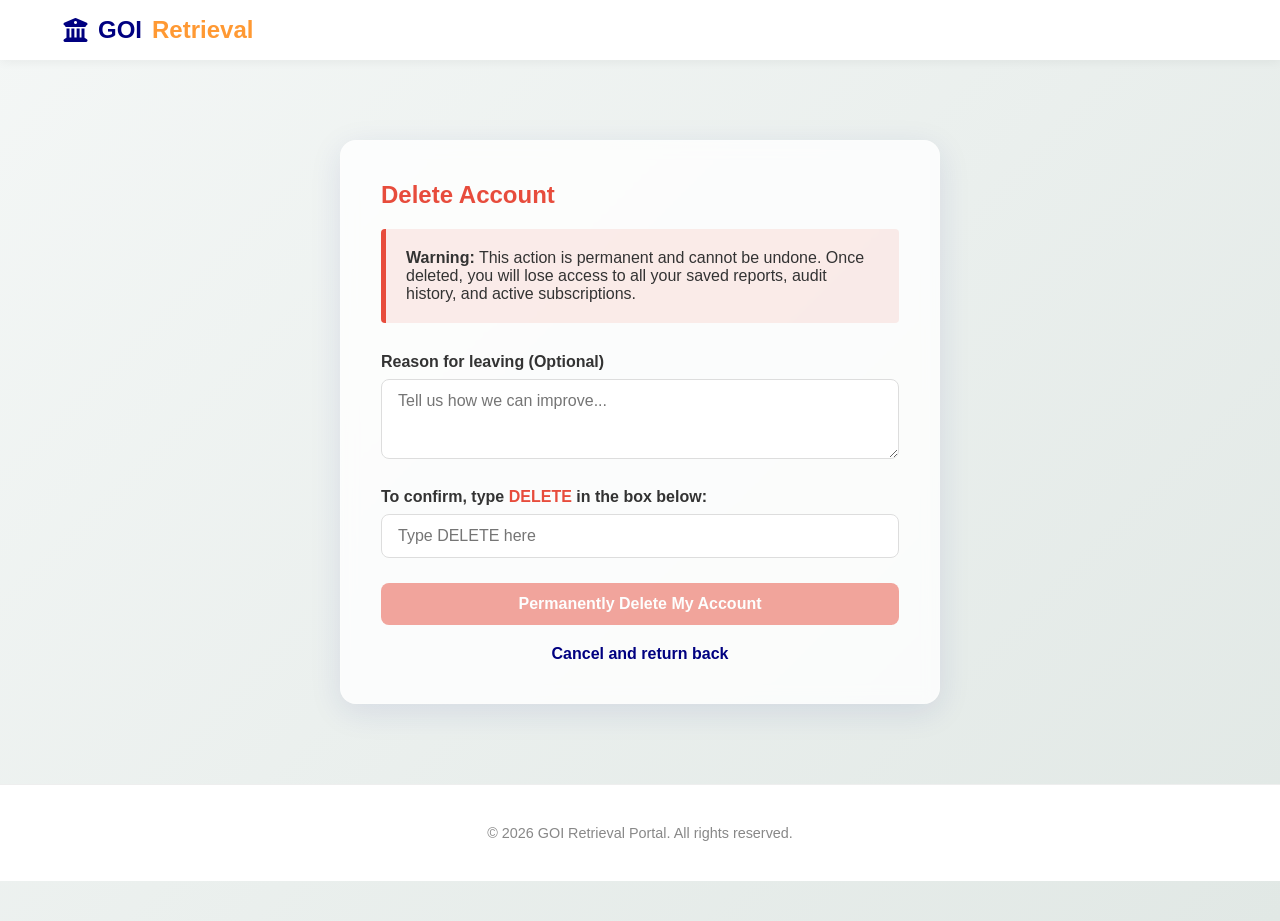
==== delete-account.html @ 14712843 "Initial commit: GOI Retrieval Landing Page and Delete Account Flow" ====
<!DOCTYPE html>
<html lang="en">
<head>
    <meta charset="UTF-8">
    <meta name="viewport" content="width=device-width, initial-scale=1.0">
    <title>Delete Account - GOI Retrieval</title>
    <link rel="stylesheet" href="styles.css">
    <link rel="stylesheet" href="https://cdnjs.cloudflare.com/ajax/libs/font-awesome/6.4.0/css/all.min.css">
</head>
<body>
    <header>
        <a href="index.html" class="logo">
            <i class="fa-solid fa-building-columns"></i>
            GOI <span>Retrieval</span>
        </a>
    </header>

    <main class="container-sm glass">
        <h2 style="margin-bottom: 20px; color: var(--error);">Delete Account</h2>
        
        <div class="warning-box">
            <p><strong>Warning:</strong> This action is permanent and cannot be undone. Once deleted, you will lose access to all your saved reports, audit history, and active subscriptions.</p>
        </div>

        <form id="deleteAccountForm">
            <div class="form-group">
                <label>Reason for leaving (Optional)</label>
                <textarea rows="3" placeholder="Tell us how we can improve..."></textarea>
            </div>

            <div class="form-group">
                <label>To confirm, type <span style="color: var(--error); font-weight: 800;">DELETE</span> in the box below:</label>
                <input type="text" id="confirmText" placeholder="Type DELETE here">
            </div>

            <button type="submit" id="deleteBtn" class="btn btn-danger" disabled style="opacity: 0.5; cursor: not-allowed;">Permanently Delete My Account</button>
            <p style="text-align: center; margin-top: 20px;">
                <a href="index.html" style="color: var(--accent); text-decoration: none; font-weight: 600;">Cancel and return back</a>
            </p>
        </form>
    </main>

    <footer style="margin-bottom: 40px;">
        <p>&copy; 2026 GOI Retrieval Portal. All rights reserved.</p>
    </footer>

    <script src="script.js"></script>
</body>
</html>
---- styles.css ----
:root {
    --primary: #FF9933; /* Saffron */
    --secondary: #138808; /* Green */
    --accent: #000080; /* Navy Blue */
    --background: #f4f7f6;
    --text: #333333;
    --white: #ffffff;
    --error: #e74c3c;
    --card-bg: rgba(255, 255, 255, 0.8);
    --shadow: 0 8px 32px 0 rgba(31, 38, 135, 0.1);
    --glass-border: rgba(255, 255, 255, 0.18);
}

* {
    margin: 0;
    padding: 0;
    box-sizing: border-box;
    font-family: 'Inter', -apple-system, BlinkMacSystemFont, 'Segoe UI', Roboto, sans-serif;
}

body {
    background: linear-gradient(135deg, #f4f7f6 0%, #e1e8e5 100%);
    color: var(--text);
    min-height: 100vh;
    display: flex;
    flex-direction: column;
}

/* Glassmorphism Utility */
.glass {
    background: var(--card-bg);
    backdrop-filter: blur(8px);
    -webkit-backdrop-filter: blur(8px);
    border: 1px solid var(--glass-border);
    border-radius: 16px;
    box-shadow: var(--shadow);
}

/* Header & Navigation */
header {
    background: var(--white);
    padding: 1rem 5%;
    display: flex;
    justify-content: space-between;
    align-items: center;
    position: sticky;
    top: 0;
    z-index: 1000;
    box-shadow: 0 2px 10px rgba(0,0,0,0.05);
}

.logo {
    display: flex;
    align-items: center;
    gap: 10px;
    font-size: 1.5rem;
    font-weight: 700;
    color: var(--accent);
    text-decoration: none;
}

.logo span {
    color: var(--primary);
}

nav ul {
    display: flex;
    list-style: none;
    gap: 30px;
}

nav a {
    text-decoration: none;
    color: var(--text);
    font-weight: 500;
    transition: color 0.3s;
}

nav a:hover {
    color: var(--primary);
}

/* Hero Section */
.hero {
    padding: 100px 5%;
    text-align: center;
    background: radial-gradient(circle at top right, rgba(255, 153, 51, 0.1), transparent 400px),
                radial-gradient(circle at bottom left, rgba(19, 136, 8, 0.1), transparent 400px);
}

.hero h1 {
    font-size: 3.5rem;
    margin-bottom: 20px;
    color: var(--accent);
}

.hero p {
    font-size: 1.2rem;
    color: #666;
    max-width: 700px;
    margin: 0 auto 40px;
}

/* Dashboard Cards */
.dashboard-grid {
    display: grid;
    grid-template-columns: repeat(auto-fit, minmax(300px, 1fr));
    gap: 30px;
    padding: 50px 5%;
    max-width: 1200px;
    margin: 0 auto;
}

.card {
    padding: 40px;
    transition: transform 0.3s, box-shadow 0.3s;
    cursor: pointer;
    text-decoration: none;
    color: inherit;
}

.card:hover {
    transform: translateY(-10px);
    box-shadow: 0 15px 45px rgba(0,0,0,0.1);
}

.card i {
    font-size: 2.5rem;
    color: var(--primary);
    margin-bottom: 20px;
    display: block;
}

.card h3 {
    font-size: 1.5rem;
    margin-bottom: 15px;
}

.card p {
    color: #666;
    line-height: 1.6;
}

/* Delete Account Page */
.container-sm {
    max-width: 600px;
    width: 90%;
    margin: 80px auto;
    padding: 40px;
}

.warning-box {
    background: rgba(231, 76, 60, 0.1);
    border-left: 5px solid var(--error);
    padding: 20px;
    margin-bottom: 30px;
    border-radius: 4px;
}

.form-group {
    margin-bottom: 25px;
}

.form-group label {
    display: block;
    margin-bottom: 8px;
    font-weight: 600;
}

input[type="text"], input[type="email"], textarea {
    width: 100%;
    padding: 12px 16px;
    border: 1px solid #ddd;
    border-radius: 8px;
    font-size: 1rem;
    transition: border-color 0.3s;
}

input:focus, textarea:focus {
    outline: none;
    border-color: var(--primary);
}

.btn {
    display: inline-block;
    padding: 12px 30px;
    border-radius: 8px;
    font-weight: 600;
    text-decoration: none;
    cursor: pointer;
    transition: all 0.3s;
    border: none;
    font-size: 1rem;
}

.btn-primary {
    background: var(--primary);
    color: white;
}

.btn-primary:hover {
    background: #e68a00;
}

.btn-danger {
    background: var(--error);
    color: white;
    width: 100%;
}

.btn-danger:hover {
    background: #c0392b;
}

.confirmation-input {
    background: #fff8f8;
    border-color: var(--error) !important;
}

/* Footer */
footer {
    margin-top: auto;
    padding: 40px 5%;
    text-align: center;
    background: #fff;
    border-top: 1px solid #eee;
}

footer p {
    color: #888;
    font-size: 0.9rem;
}

@media (max-width: 768px) {
    .hero h1 { font-size: 2.5rem; }
    nav ul { display: none; } /* Mobile menu would go here */
}
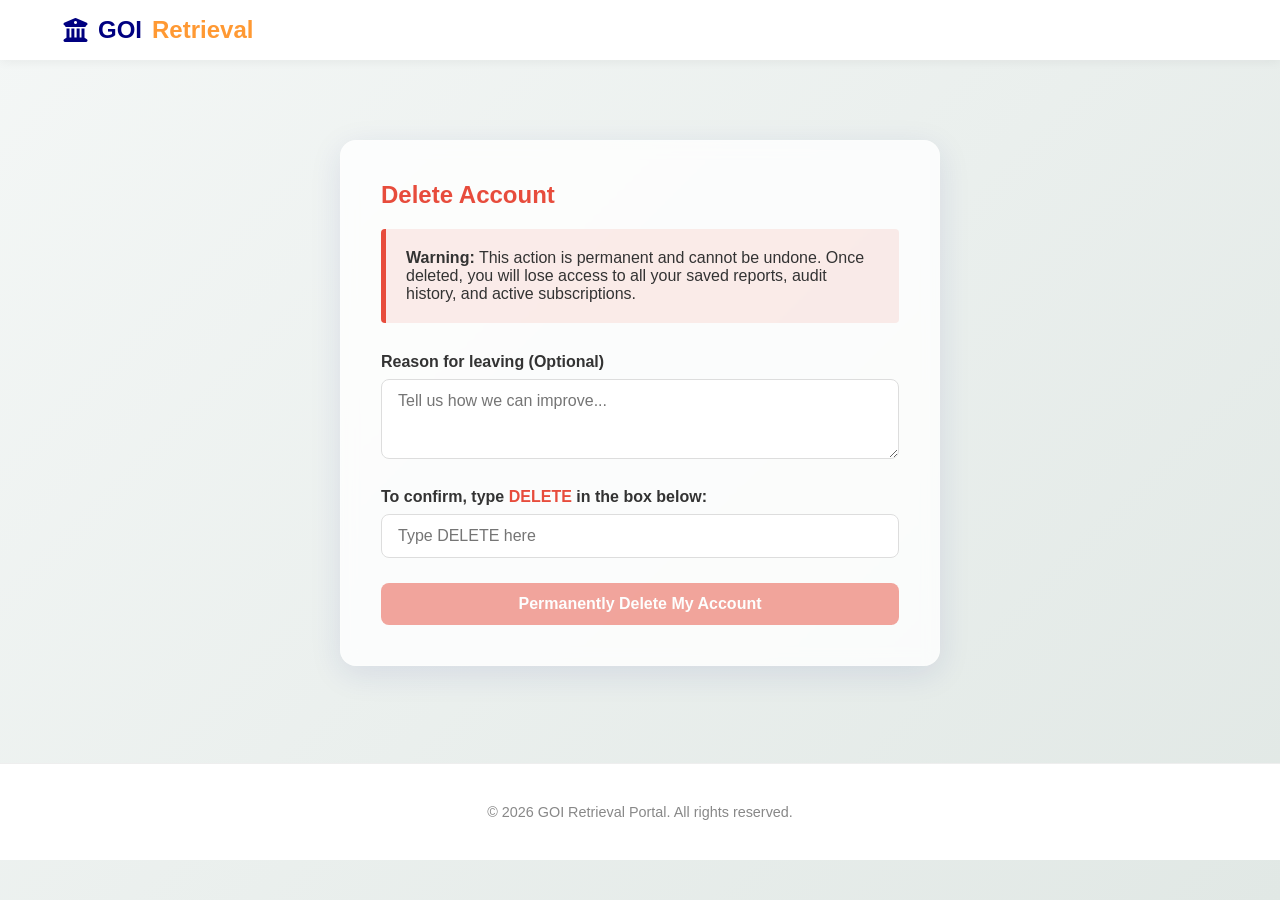
==== commit 88811dec: "Removed index.html and updated references" ====
--- a/delete-account.html
+++ b/delete-account.html
@@ -9,10 +9,10 @@
 </head>
 <body>
     <header>
-        <a href="index.html" class="logo">
+        <div class="logo">
             <i class="fa-solid fa-building-columns"></i>
             GOI <span>Retrieval</span>
-        </a>
+        </div>
     </header>
 
     <main class="container-sm glass">
@@ -34,9 +34,6 @@
             </div>
 
             <button type="submit" id="deleteBtn" class="btn btn-danger" disabled style="opacity: 0.5; cursor: not-allowed;">Permanently Delete My Account</button>
-            <p style="text-align: center; margin-top: 20px;">
-                <a href="index.html" style="color: var(--accent); text-decoration: none; font-weight: 600;">Cancel and return back</a>
-            </p>
         </form>
     </main>
 
